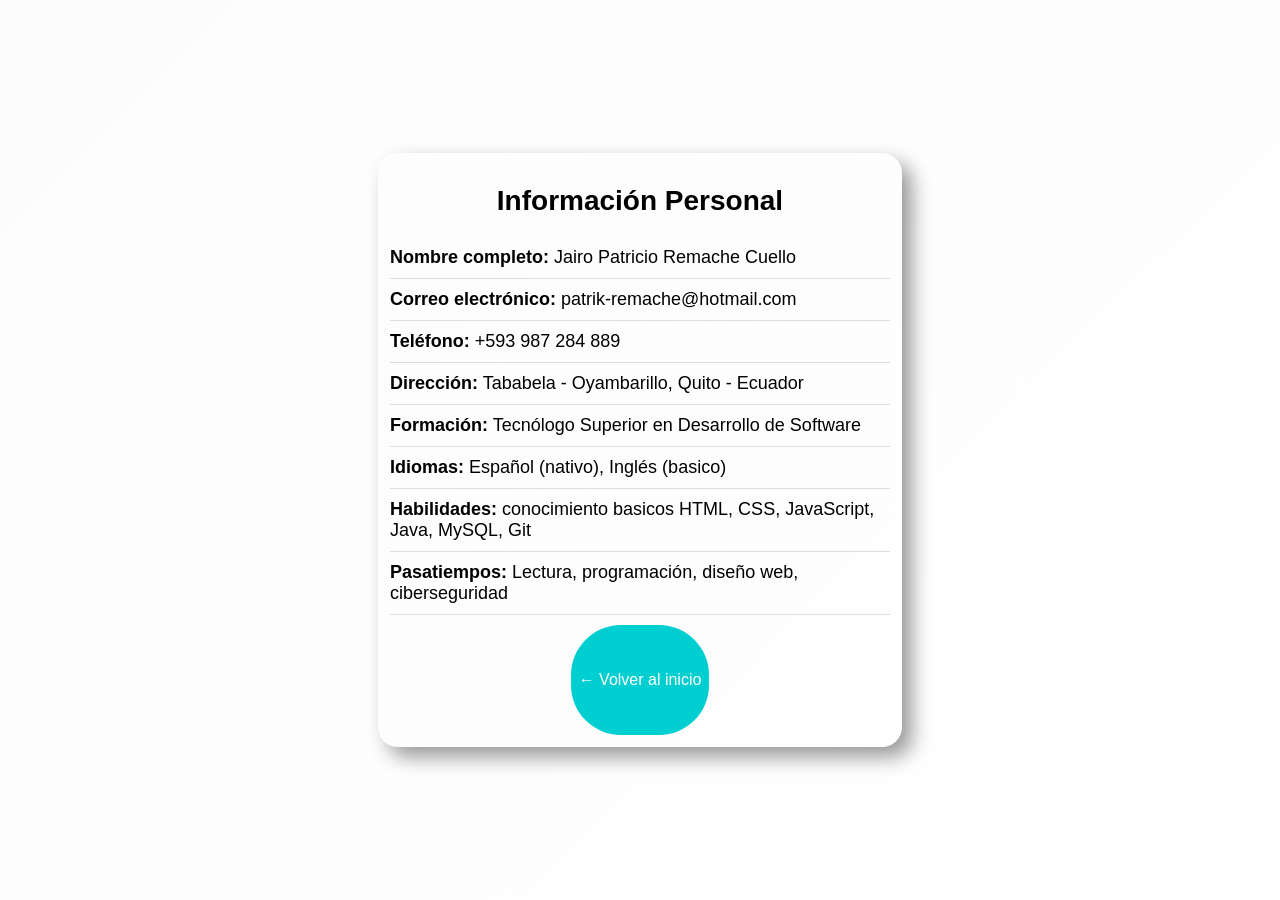
==== info.html @ 8c0a5972 "primera version de Cv primera version de CV  hasta el 16-05-2025" ====
<!DOCTYPE html>
<html lang="es">
<head>
  <meta charset="UTF-8" />
  <meta name="viewport" content="width=device-width, initial-scale=1.0" />
  <title>Información Personal - Patricio Remache</title>
  <link rel="stylesheet" href="estilos.css" />
</head>
<body>
  <!-- Contenedor principal de la página -->
  <div class="container">
    <div class="profile-info">
      <h1>Información Personal</h1>

      <!-- Lista con datos personales -->
      <ul class="info-list">
        <li><strong>Nombre completo:</strong> Jairo Patricio Remache Cuello </li>
        <li><strong>Correo electrónico:</strong> patrik-remache@hotmail.com</li>
        <li><strong>Teléfono:</strong> +593 987 284 889</li>
        <li><strong>Dirección:</strong> Tababela - Oyambarillo, Quito - Ecuador</li>
        <li><strong>Formación:</strong> Tecnólogo Superior en Desarrollo de Software</li>
        <li><strong>Idiomas:</strong> Español (nativo), Inglés (basico)</li>
        <li><strong>Habilidades:</strong> conocimiento basicos HTML, CSS, JavaScript, Java, MySQL, Git</li>
        <li><strong>Pasatiempos:</strong> Lectura, programación, diseño web, ciberseguridad</li>
      </ul>

      <!-- Botón para volver a la página principal -->
      <a href="index.html" class="btn-info">← Volver al inicio</a>
    </div>
  </div>
</body>
</html>
---- estilos.css ----
/* Estilo del cuerpo de la página */
body {
    font-family: 'Segoe UI', sans-serif;
    margin: 0;
    background: linear-gradient(135deg, #fcfcfc, #ffffff);
    display: flex;
    justify-content: center;
    align-items: center;
    height: 100vh;
}
 /* estilo del titulo principal*/
 .titulo_principal {
    position: absolute;
    width: 100%;
    text-align: center;
    top: 20px;
    left: 50%;
    transform: translateX(-50%);
    background: linear-gradient(135deg, #FAF0E6, #FAEBD7);
    color: #1E90FF;
    text-align: center;
    font-size: 28px;
  
}
   

/* Contenedor principal */
.contenedor_principal {
    display: flex;
    justify-content: space-between;
    align-items: center;
    flex-wrap: wrap;
    width: 80%;
    max-width: 1200px;
}

/* Imagen de fondo */
.fondo img {
     border-radius: 50%;
  display: flex;
    position:relative;
  padding:flex;
    width: 150%;
    max-width: 500px;
    height: 150%;
    max-height: 500px;
    object-fit: cover;
    animation: float 3s ease-in-out infinite;
}

/* Contenedor principal */
.container {
    text-align: center;
    background: rgba(192,192,192,0.0.5);
    padding: 12px;
    border-radius: 20px;
    box-shadow: 10px 10px 20px rgba(0,0,0,0.4);
    animation: slideUp 1s ease-out;
}

/* Imagen de perfil */
.profile img {
    width: 150px;
    height: 150px;
    border-radius: 50%;
    animation: float 3s ease-in-out infinite;
}

/* Título del nombre */
h1 {
    margin-top: 20px;
    font-size: 28px;
}

/* Botón para ver el CV */
button {
    display: inline-block;
    padding: 47px 26px;
    background-color: #FF4500;
    color: white;
    border: none;
    border-radius: 50px;
    margin-top: 50px;
    cursor: pointer;
    transition: background-color 0.3s ease;
}

button:hover {
    background-color: #f30303;
}

/* Enlaces a redes sociales */
.social-links {
    margin-top: 20px;
}

.social-links a {
    margin: 0 10px;
    text-decoration: none;
    color: #0078D7;
    font-weight: bold;
    transition: color 0.3s;
}

.social-links a:hover {
    color: #0c22e7;
}

/* Animación flotante */
@keyframes float {
    0%, 100% {
        transform: translateY(0px);
    }
    50% {
        transform: translateY(-10px);
    }
}

/* Animación de entrada */
@keyframes slideUp {
    from {
        transform: translateY(50px);
        opacity: 0;
    }
    to {
        transform: translateY(0);
        opacity: 1;
    }
}

/* Estilo del modal para el CV */
.modal {
    display: none;
    position: center;
    z-index: 999;
    left: 0; top: 0;
    width: 100%; height: 100%;
    background: rgba(0,0,0,0.6);
}

.modal-content {
    background: white;
    margin: 10% auto;
    padding: 10px;
    border-radius: 10px;
    width: 100%;
    max-width: 800px;
    position: relative;
}

/* Botón de cierre del modal */
.cerrar {
    position: absolute;
    top: 10px;
    right: 15px;
    font-size: 24px;
    cursor: pointer;
}

/* Botón para navegar entre páginas */
.btn-info {
    display: inline-block;
    margin-top:10px;
    padding: 46px 8px;
    background-color: #00CED1;
    color: white;
    text-decoration: none;
    border-radius: 50px;
    transition: background-color 0.3s ease;
}

.btn-info:hover {
    background-color: #00FFFF;
}

/* Lista de datos personales */
.profile-info h1 {
    font-size: 28px;
    margin-bottom: 20px;
}

.info-list {
    text-align: left;
    list-style: none;
    padding: 0;
    margin: 0 auto;
    max-width: 500px;
    font-size: 18px;
}

.info-list li {
    padding: 10px 0;
    border-bottom: 1px solid #ddd;
}
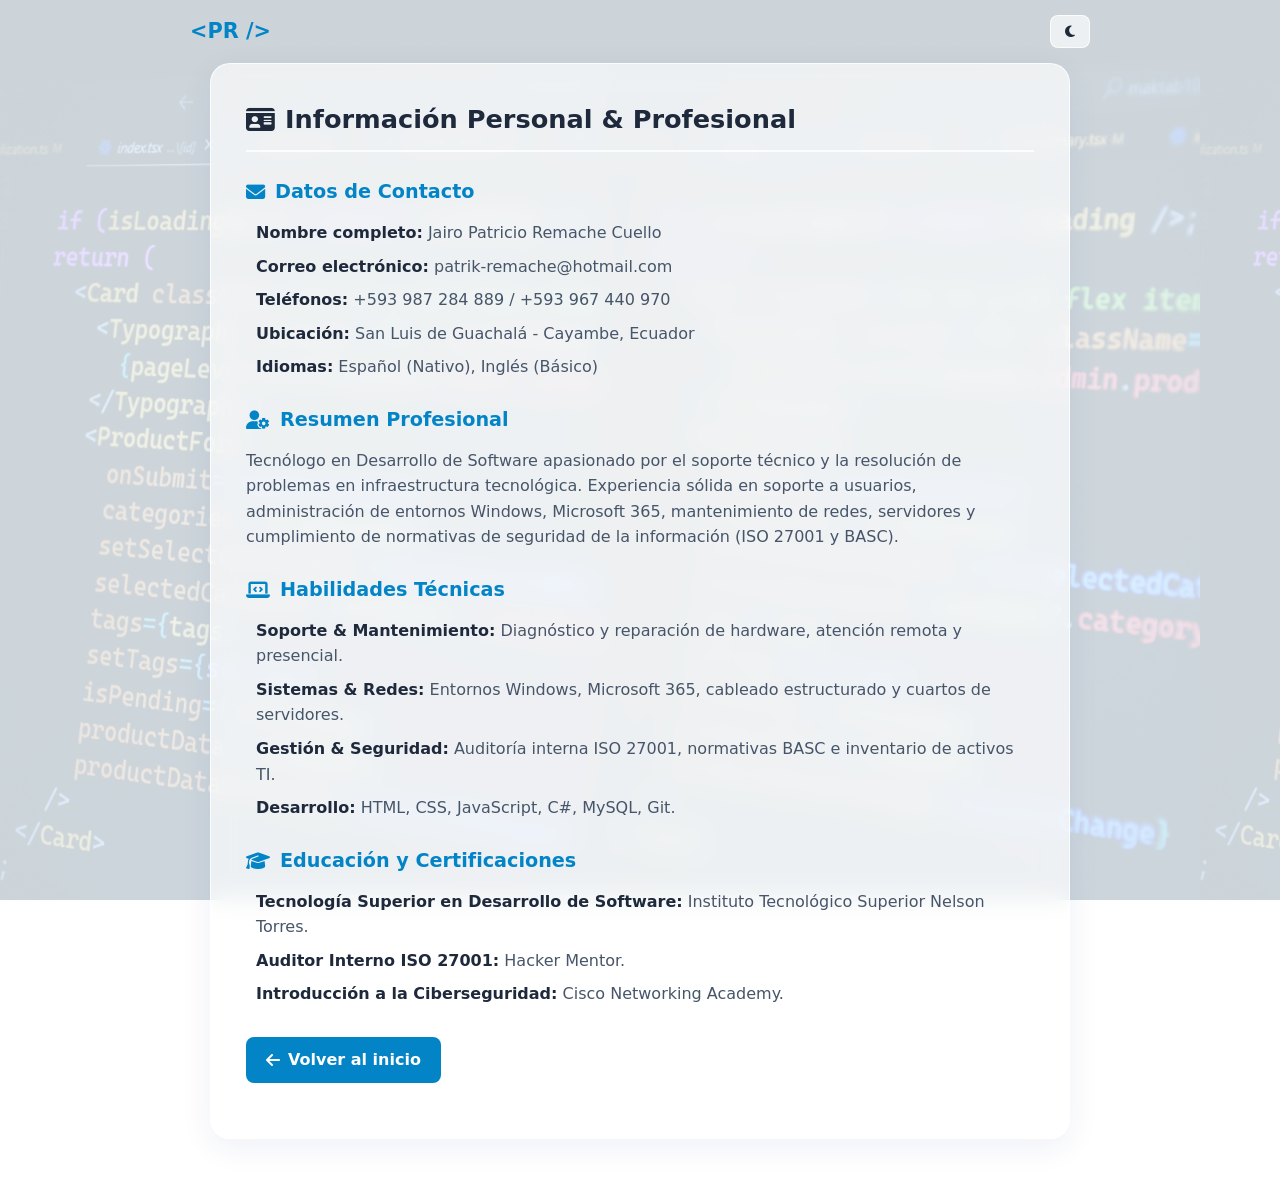
==== commit e497b230: "Add files via upload" ====
--- a/info.html
+++ b/info.html
@@ -1,32 +1,75 @@
 <!DOCTYPE html>
-<html lang="es">
+<html lang="es" data-theme="light">
 <head>
   <meta charset="UTF-8" />
   <meta name="viewport" content="width=device-width, initial-scale=1.0" />
   <title>Información Personal - Patricio Remache</title>
   <link rel="stylesheet" href="estilos.css" />
+  <link rel="stylesheet" href="https://cdnjs.cloudflare.com/ajax/libs/font-awesome/6.4.0/css/all.min.css" />
 </head>
 <body>
-  <!-- Contenedor principal de la página -->
-  <div class="container">
-    <div class="profile-info">
-      <h1>Información Personal</h1>
 
-      <!-- Lista con datos personales -->
-      <ul class="info-list">
-        <li><strong>Nombre completo:</strong> Jairo Patricio Remache Cuello </li>
-        <li><strong>Correo electrónico:</strong> patrik-remache@hotmail.com</li>
-        <li><strong>Teléfono:</strong> +593 987 284 889</li>
-        <li><strong>Dirección:</strong> Tababela - Oyambarillo, Quito - Ecuador</li>
-        <li><strong>Formación:</strong> Tecnólogo Superior en Desarrollo de Software</li>
-        <li><strong>Idiomas:</strong> Español (nativo), Inglés (basico)</li>
-        <li><strong>Habilidades:</strong> conocimiento basicos HTML, CSS, JavaScript, Java, MySQL, Git</li>
-        <li><strong>Pasatiempos:</strong> Lectura, programación, diseño web, ciberseguridad</li>
-      </ul>
+  <!-- Navbar reutilizada para coherencia y botón Dark Mode -->
+  <nav class="navbar">
+    <div class="nav-content">
+      <span class="logo">&lt;PR /&gt;</span>
+      <button id="theme-toggle" class="theme-btn" aria-label="Cambiar tema">
+        <i class="fa-solid fa-moon"></i>
+      </button>
+    </div>
+  </nav>
 
-      <!-- Botón para volver a la página principal -->
-      <a href="index.html" class="btn-info">← Volver al inicio</a>
+  <main class="contenedor-principal">
+    <div class="card-info">
+      
+      <h2><i class="fa-solid fa-id-card"></i> Información Personal & Profesional</h2>
+
+      <div class="seccion-info">
+        <h3><i class="fa-solid fa-envelope"></i> Datos de Contacto</h3>
+        <ul class="info-list">
+          <li><strong>Nombre completo:</strong> Jairo Patricio Remache Cuello</li>
+          <li><strong>Correo electrónico:</strong> patrik-remache@hotmail.com</li>
+          <li><strong>Teléfonos:</strong> +593 987 284 889 / +593 967 440 970</li>
+          <li><strong>Ubicación:</strong> San Luis de Guachalá - Cayambe, Ecuador</li>
+          <li><strong>Idiomas:</strong> Español (Nativo), Inglés (Básico)</li>
+        </ul>
+      </div>
+
+      <div class="seccion-info">
+        <h3><i class="fa-solid fa-user-gear"></i> Resumen Profesional</h3>
+        <p class="texto-resumen">
+          Tecnólogo en Desarrollo de Software apasionado por el soporte técnico y la resolución de problemas en infraestructura tecnológica. Experiencia sólida en soporte a usuarios, administración de entornos Windows, Microsoft 365, mantenimiento de redes, servidores y cumplimiento de normativas de seguridad de la información (ISO 27001 y BASC).
+        </p>
+      </div>
+
+      <div class="seccion-info">
+        <h3><i class="fa-solid fa-laptop-code"></i> Habilidades Técnicas</h3>
+        <ul class="info-list">
+          <li><strong>Soporte & Mantenimiento:</strong> Diagnóstico y reparación de hardware, atención remota y presencial.</li>
+          <li><strong>Sistemas & Redes:</strong> Entornos Windows, Microsoft 365, cableado estructurado y cuartos de servidores.</li>
+          <li><strong>Gestión & Seguridad:</strong> Auditoría interna ISO 27001, normativas BASC e inventario de activos TI.</li>
+          <li><strong>Desarrollo:</strong> HTML, CSS, JavaScript, C#, MySQL, Git.</li>
+        </ul>
+      </div>
+
+      <div class="seccion-info">
+        <h3><i class="fa-solid fa-graduation-cap"></i> Educación y Certificaciones</h3>
+        <ul class="info-list">
+          <li><strong>Tecnología Superior en Desarrollo de Software:</strong> Instituto Tecnológico Superior Nelson Torres.</li>
+          <li><strong>Auditor Interno ISO 27001:</strong> Hacker Mentor.</li>
+          <li><strong>Introducción a la Ciberseguridad:</strong> Cisco Networking Academy.</li>
+        </ul>
+      </div>
+
+      <div class="botones-accion" style="margin-top: 30px;">
+        <a href="index.html" class="btn btn-primary">
+          <i class="fa-solid fa-arrow-left"></i> Volver al inicio
+        </a>
+      </div>
+
     </div>
-  </div>
+  </main>
+
+  <script src="script.js"></script>
 </body>
-</html>
+</html>
--- a/estilos.css
+++ b/estilos.css
@@ -1,194 +1,233 @@
-/* Estilo del cuerpo de la página */
+:root {
+  /* Capa superpuesta para Modo Claro (blanco semitransparente) */
+  --bg-overlay: rgba(240, 249, 255, 0.85); 
+  --bg-card: rgba(255, 255, 255, 0.65);
+  --card-border: rgba(255, 255, 255, 0.8);
+  --text-main: #1e293b;
+  --text-muted: #475569;
+  --primary: #0284c7;
+  --primary-hover: #0369a1;
+  --secondary: #10b981;
+  --tag-bg: rgba(2, 132, 199, 0.1);
+  --shadow-glass: 0 8px 32px 0 rgba(31, 38, 135, 0.07);
+}
+
+[data-theme="dark"] {
+  /* Capa superpuesta para Modo Oscuro (azul muy oscuro semitransparente) */
+  --bg-overlay: rgba(2, 6, 23, 0.85); 
+  --bg-card: rgba(30, 41, 59, 0.4);
+  --card-border: rgba(255, 255, 255, 0.1);
+  --text-main: #f8fafc;
+  --text-muted: #94a3b8;
+  --primary: #38bdf8;
+  --primary-hover: #7dd3fc;
+  --secondary: #34d399;
+  --tag-bg: rgba(56, 189, 248, 0.1);
+  --shadow-glass: 0 8px 32px 0 rgba(0, 0, 0, 0.4);
+}
+
+* {
+  box-sizing: border-box;
+  margin: 0;
+  padding: 0;
+  font-family: 'Segoe UI', system-ui, sans-serif;
+}
+
 body {
-    font-family: 'Segoe UI', sans-serif;
-    margin: 0;
-    background: linear-gradient(135deg, #fcfcfc, #ffffff);
-    display: flex;
-    justify-content: center;
-    align-items: center;
-    height: 100vh;
-}
- /* estilo del titulo principal*/
- .titulo_principal {
-    position: absolute;
-    width: 100%;
-    text-align: center;
-    top: 20px;
-    left: 50%;
-    transform: translateX(-50%);
-    background: linear-gradient(135deg, #FAF0E6, #FAEBD7);
-    color: #1E90FF;
-    text-align: center;
-    font-size: 28px;
-  
-}
-   
-
-/* Contenedor principal */
-.contenedor_principal {
-    display: flex;
-    justify-content: space-between;
-    align-items: center;
-    flex-wrap: wrap;
-    width: 80%;
-    max-width: 1200px;
-}
-
-/* Imagen de fondo */
-.fondo img {
-     border-radius: 50%;
-  display: flex;
-    position:relative;
-  padding:flex;
-    width: 150%;
-    max-width: 500px;
-    height: 150%;
-    max-height: 500px;
-    object-fit: cover;
-    animation: float 3s ease-in-out infinite;
-}
-
-/* Contenedor principal */
-.container {
-    text-align: center;
-    background: rgba(192,192,192,0.0.5);
-    padding: 12px;
-    border-radius: 20px;
-    box-shadow: 10px 10px 20px rgba(0,0,0,0.4);
-    animation: slideUp 1s ease-out;
-}
-
-/* Imagen de perfil */
-.profile img {
-    width: 150px;
-    height: 150px;
-    border-radius: 50%;
-    animation: float 3s ease-in-out infinite;
-}
-
-/* Título del nombre */
-h1 {
-    margin-top: 20px;
-    font-size: 28px;
-}
-
-/* Botón para ver el CV */
-button {
-    display: inline-block;
-    padding: 47px 26px;
-    background-color: #FF4500;
-    color: white;
-    border: none;
-    border-radius: 50px;
-    margin-top: 50px;
-    cursor: pointer;
-    transition: background-color 0.3s ease;
-}
-
-button:hover {
-    background-color: #f30303;
-}
-
-/* Enlaces a redes sociales */
-.social-links {
-    margin-top: 20px;
-}
-
-.social-links a {
-    margin: 0 10px;
-    text-decoration: none;
-    color: #0078D7;
-    font-weight: bold;
-    transition: color 0.3s;
-}
-
-.social-links a:hover {
-    color: #0c22e7;
-}
-
-/* Animación flotante */
-@keyframes float {
-    0%, 100% {
-        transform: translateY(0px);
-    }
-    50% {
-        transform: translateY(-10px);
-    }
-}
-
-/* Animación de entrada */
-@keyframes slideUp {
-    from {
-        transform: translateY(50px);
-        opacity: 0;
-    }
-    to {
-        transform: translateY(0);
-        opacity: 1;
-    }
-}
-
-/* Estilo del modal para el CV */
+  background-image: url('fondo_paginaCv.jpg');
+  background-size: 600px; 
+  background-repeat: repeat; 
+  background-attachment: fixed;
+  background-position: top left;
+  color: var(--text-main);
+  transition: color 0.3s;
+  line-height: 1.6;
+  padding-bottom: 50px;
+  position: relative;
+  z-index: 1;
+}
+
+/* Esta capa (overlay) es la que cambia de color claro a oscuro */
+body::before {
+  content: "";
+  position: fixed;
+  top: 0;
+  left: 0;
+  width: 100%;
+  height: 100%;
+  background: var(--bg-overlay);
+  z-index: -1;
+  transition: background 0.3s ease;
+}
+
+/* Navbar */
+.navbar {
+  padding: 15px 20px;
+  display: flex;
+  justify-content: center;
+}
+.nav-content {
+  width: 100%;
+  max-width: 900px;
+  display: flex;
+  justify-content: space-between;
+  align-items: center;
+}
+.logo {
+  font-weight: 700;
+  font-size: 1.3rem;
+  color: var(--primary);
+}
+.theme-btn {
+  background: var(--bg-card);
+  border: 1px solid var(--card-border);
+  color: var(--text-main);
+  padding: 8px 14px;
+  border-radius: 8px;
+  cursor: pointer;
+  transition: all 0.3s;
+  backdrop-filter: blur(10px);
+}
+.theme-btn:hover { transform: scale(1.05); }
+
+/* Layout General & Tarjetas Glassmorphism */
+.contenedor-principal {
+  max-width: 900px;
+  margin: 0 auto;
+  padding: 0 20px;
+  display: flex;
+  flex-direction: column;
+  gap: 25px;
+}
+.card-section, .card-info {
+  background: var(--bg-card);
+  backdrop-filter: blur(12px);
+  -webkit-backdrop-filter: blur(12px);
+  border: 1px solid var(--card-border);
+  border-radius: 20px;
+  padding: 35px;
+  box-shadow: var(--shadow-glass);
+  animation: fadeUp 0.8s cubic-bezier(0.16, 1, 0.3, 1) backwards;
+  transition: transform 0.3s ease, box-shadow 0.3s ease;
+}
+.card-section:hover {
+  transform: translateY(-5px);
+  box-shadow: 0 12px 40px 0 rgba(31, 38, 135, 0.15);
+}
+
+/* Hero Section */
+.hero-content {
+  display: flex;
+  flex-direction: column;
+  align-items: center;
+  text-align: center;
+  gap: 30px;
+}
+@media (min-width: 768px) {
+  .hero-content { flex-direction: row; text-align: left; }
+}
+.foto-perfil {
+  width: 160px; height: 160px;
+  border-radius: 50%;
+  object-fit: cover;
+  border: 4px solid var(--primary);
+  box-shadow: 0 0 15px rgba(2, 132, 199, 0.3);
+}
+.info-hero h1 { font-size: 2.2rem; margin-bottom: 5px; }
+.bio { color: var(--text-muted); margin-bottom: 20px; }
+
+/* Efecto Máquina de escribir */
+.rol-principal { font-size: 1.1rem; color: var(--primary); font-weight: 600; }
+.cursor { font-size: 1.2rem; color: var(--primary); animation: blink 1s step-end infinite; }
+@keyframes blink { 50% { opacity: 0; } }
+
+/* Botones */
+.botones-accion {
+  display: flex; gap: 15px; justify-content: center; margin-bottom: 20px;
+}
+@media (min-width: 768px) { .botones-accion { justify-content: flex-start; } }
+.btn {
+  padding: 10px 20px; border-radius: 8px; font-weight: 600; border: none;
+  cursor: pointer; display: inline-flex; align-items: center; gap: 8px;
+  text-decoration: none; transition: all 0.3s ease;
+}
+.btn:hover { transform: translateY(-2px); box-shadow: 0 5px 15px rgba(0,0,0,0.1); }
+.btn-primary { background: var(--primary); color: #fff; }
+.btn-secondary { background: var(--bg-card); color: var(--text-main); border: 1px solid var(--card-border); }
+
+/* Redes */
+.social-links { display: flex; gap: 20px; justify-content: center; }
+@media (min-width: 768px) { .social-links { justify-content: flex-start; } }
+.social-links a { color: var(--text-muted); text-decoration: none; font-weight: 600; transition: color 0.2s; }
+.social-links a:hover { color: var(--primary); }
+
+/* Títulos Secciones */
+.section-title, .card-info h2, .seccion-info h3 {
+  display: flex; align-items: center; gap: 10px;
+}
+.section-title { font-size: 1.4rem; border-bottom: 2px solid var(--card-border); padding-bottom: 12px; margin-bottom: 25px; }
+.card-info h2 { font-size: 1.6rem; margin-bottom: 25px; border-bottom: 2px solid var(--card-border); padding-bottom: 10px;}
+.seccion-info { margin-bottom: 25px; }
+.seccion-info h3 { font-size: 1.2rem; margin-bottom: 12px; color: var(--primary); }
+
+/* Listas (info.html) */
+.info-list { list-style: none; padding-left: 10px; }
+.info-list li { margin-bottom: 8px; color: var(--text-muted); }
+.info-list li strong { color: var(--text-main); }
+.texto-resumen { color: var(--text-muted); }
+
+/* Stack Tecnológico con Brillo */
+.tech-grid { display: grid; grid-template-columns: 1fr; gap: 25px; }
+@media (min-width: 768px) { .tech-grid { grid-template-columns: repeat(3, 1fr); } }
+.tech-category h4 { margin-bottom: 12px; font-size: 1rem; color: var(--text-main); display: flex; align-items: center; gap: 8px;}
+.skills-tags { display: flex; flex-wrap: wrap; gap: 8px; }
+.skills-tags span {
+  background: var(--tag-bg); border: 1px solid var(--primary); color: var(--primary);
+  padding: 6px 14px; border-radius: 8px; font-size: 0.85rem; font-weight: 600;
+  cursor: default; transition: all 0.3s ease;
+}
+.skills-tags span:hover {
+  background: var(--primary); color: white;
+  box-shadow: 0 0 12px var(--primary);
+  transform: scale(1.05);
+}
+
+/* Timeline (Experiencia) */
+.timeline { display: flex; flex-direction: column; gap: 25px; }
+.timeline-item { padding-left: 20px; border-left: 3px solid var(--primary); position: relative; }
+.timeline-item::before {
+  content: ''; position: absolute; left: -8px; top: 0;
+  width: 13px; height: 13px; border-radius: 50%; background: var(--primary);
+}
+.timeline-header { display: flex; justify-content: space-between; align-items: center; margin-bottom: 5px; flex-wrap: wrap; gap:10px;}
+.timeline-header h4 { font-size: 1.1rem; color: var(--text-main); }
+.badge { background: var(--tag-bg); color: var(--primary); padding: 4px 10px; border-radius: 20px; font-size: 0.75rem; font-weight: bold; }
+.badge-dev { color: var(--secondary); border: 1px solid var(--secondary); }
+.empresa { font-weight: 600; color: var(--text-muted); font-size: 0.9rem; margin-bottom: 8px; }
+.descripcion { font-size: 0.95rem; color: var(--text-muted); }
+
+/* Modal */
 .modal {
-    display: none;
-    position: center;
-    z-index: 999;
-    left: 0; top: 0;
-    width: 100%; height: 100%;
-    background: rgba(0,0,0,0.6);
-}
-
+  display: none; position: fixed; top: 0; left: 0; width: 100vw; height: 100vh;
+  background: rgba(0,0,0,0.7); backdrop-filter: blur(5px); z-index: 999;
+  justify-content: center; align-items: center; padding: 20px;
+}
+.modal.activo { display: flex; }
 .modal-content {
-    background: white;
-    margin: 10% auto;
-    padding: 10px;
-    border-radius: 10px;
-    width: 100%;
-    max-width: 800px;
-    position: relative;
-}
-
-/* Botón de cierre del modal */
-.cerrar {
-    position: absolute;
-    top: 10px;
-    right: 15px;
-    font-size: 24px;
-    cursor: pointer;
-}
-
-/* Botón para navegar entre páginas */
-.btn-info {
-    display: inline-block;
-    margin-top:10px;
-    padding: 46px 8px;
-    background-color: #00CED1;
-    color: white;
-    text-decoration: none;
-    border-radius: 50px;
-    transition: background-color 0.3s ease;
-}
-
-.btn-info:hover {
-    background-color: #00FFFF;
-}
-
-/* Lista de datos personales */
-.profile-info h1 {
-    font-size: 28px;
-    margin-bottom: 20px;
-}
-
-.info-list {
-    text-align: left;
-    list-style: none;
-    padding: 0;
-    margin: 0 auto;
-    max-width: 500px;
-    font-size: 18px;
-}
-
-.info-list li {
-    padding: 10px 0;
-    border-bottom: 1px solid #ddd;
-}+  background: var(--bg-card); width: 100%; max-width: 900px; height: 85vh;
+  border-radius: 12px; display: flex; flex-direction: column; overflow: hidden;
+  border: 1px solid var(--card-border);
+}
+.modal-header {
+  padding: 15px 20px; display: flex; justify-content: space-between;
+  border-bottom: 1px solid var(--card-border);
+}
+.cerrar { background: transparent; border: none; font-size: 1.5rem; cursor: pointer; color: var(--text-main); transition: color 0.3s;}
+.cerrar:hover { color: red; }
+.iframe-cv { width: 100%; height: 100%; border: none; }
+
+/* Animaciones de Entrada */
+@keyframes fadeUp { from { opacity: 0; transform: translateY(20px); } to { opacity: 1; transform: translateY(0); } }
+.hero-section { animation-delay: 0.1s; }
+.stack-section { animation-delay: 0.2s; }
+.experience-section { animation-delay: 0.3s; }
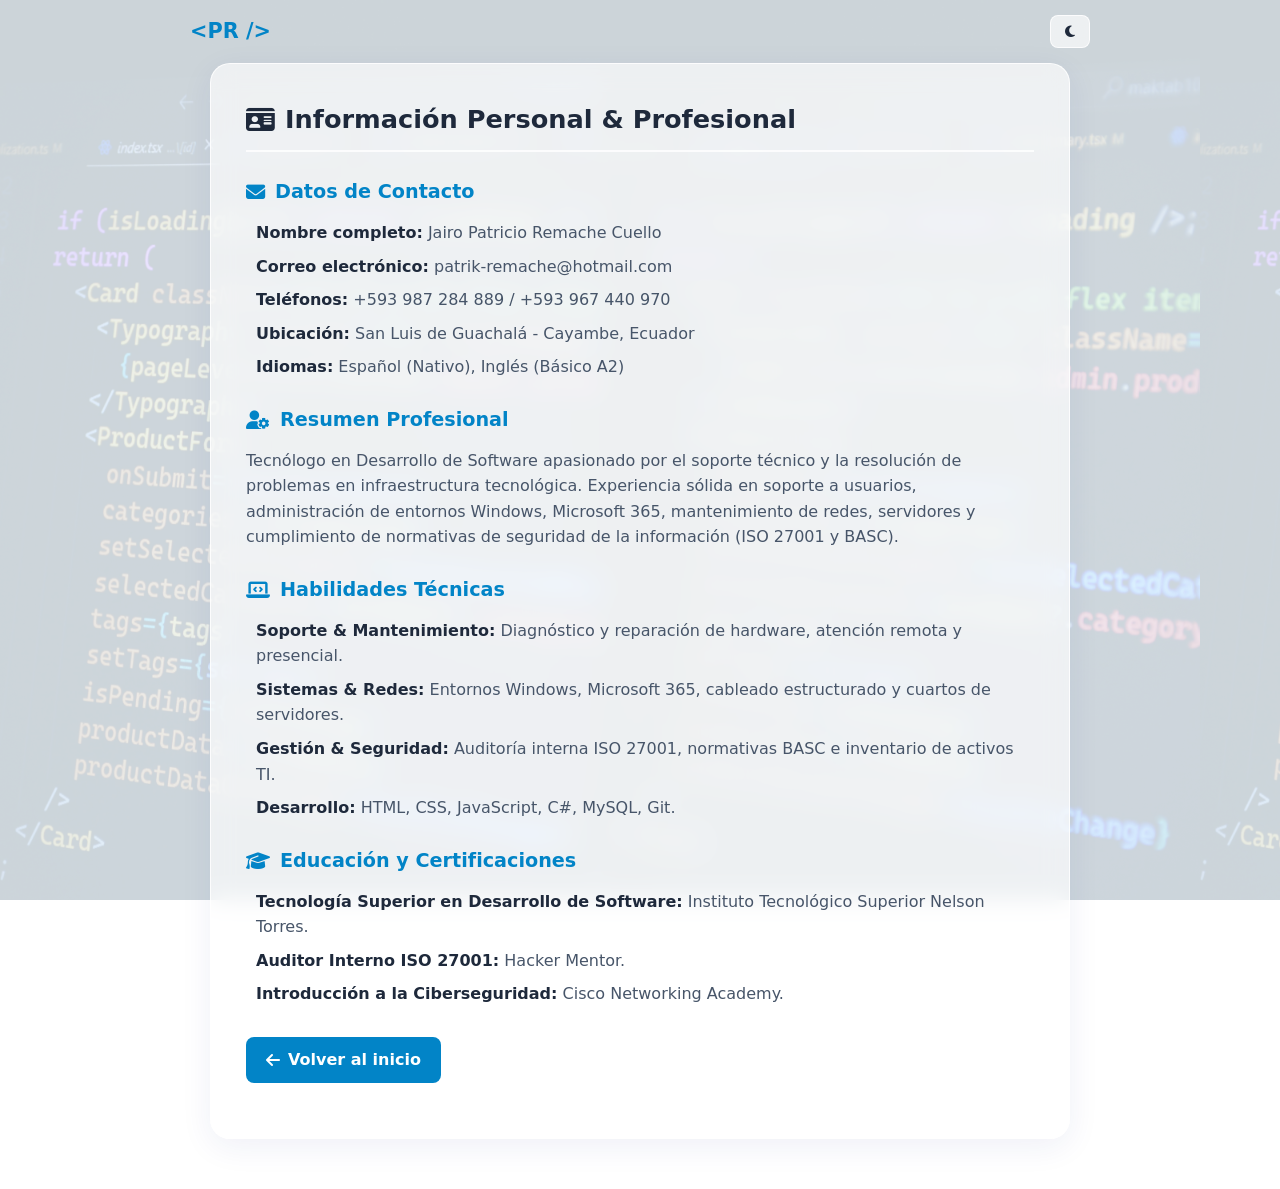
==== commit 2f78883d: "Add files via upload" ====
--- a/info.html
+++ b/info.html
@@ -31,7 +31,7 @@
           <li><strong>Correo electrónico:</strong> patrik-remache@hotmail.com</li>
           <li><strong>Teléfonos:</strong> +593 987 284 889 / +593 967 440 970</li>
           <li><strong>Ubicación:</strong> San Luis de Guachalá - Cayambe, Ecuador</li>
-          <li><strong>Idiomas:</strong> Español (Nativo), Inglés (Básico)</li>
+          <li><strong>Idiomas:</strong> Español (Nativo), Inglés (Básico A2)</li>
         </ul>
       </div>
 
--- a/estilos.css
+++ b/estilos.css
@@ -143,9 +143,14 @@
 
 /* Botones */
 .botones-accion {
-  display: flex; gap: 15px; justify-content: center; margin-bottom: 20px;
-}
-@media (min-width: 768px) { .botones-accion { justify-content: flex-start; } }
+  display: flex; 
+  gap: 12px; 
+  justify-content: center; 
+  margin-bottom: 20px;
+  flex-wrap:wrap;
+}
+@media (min-width: 768px) {
+  .botones-accion { justify-content: flex-start; } }
 .btn {
   padding: 10px 20px; border-radius: 8px; font-weight: 600; border: none;
   cursor: pointer; display: inline-flex; align-items: center; gap: 8px;
